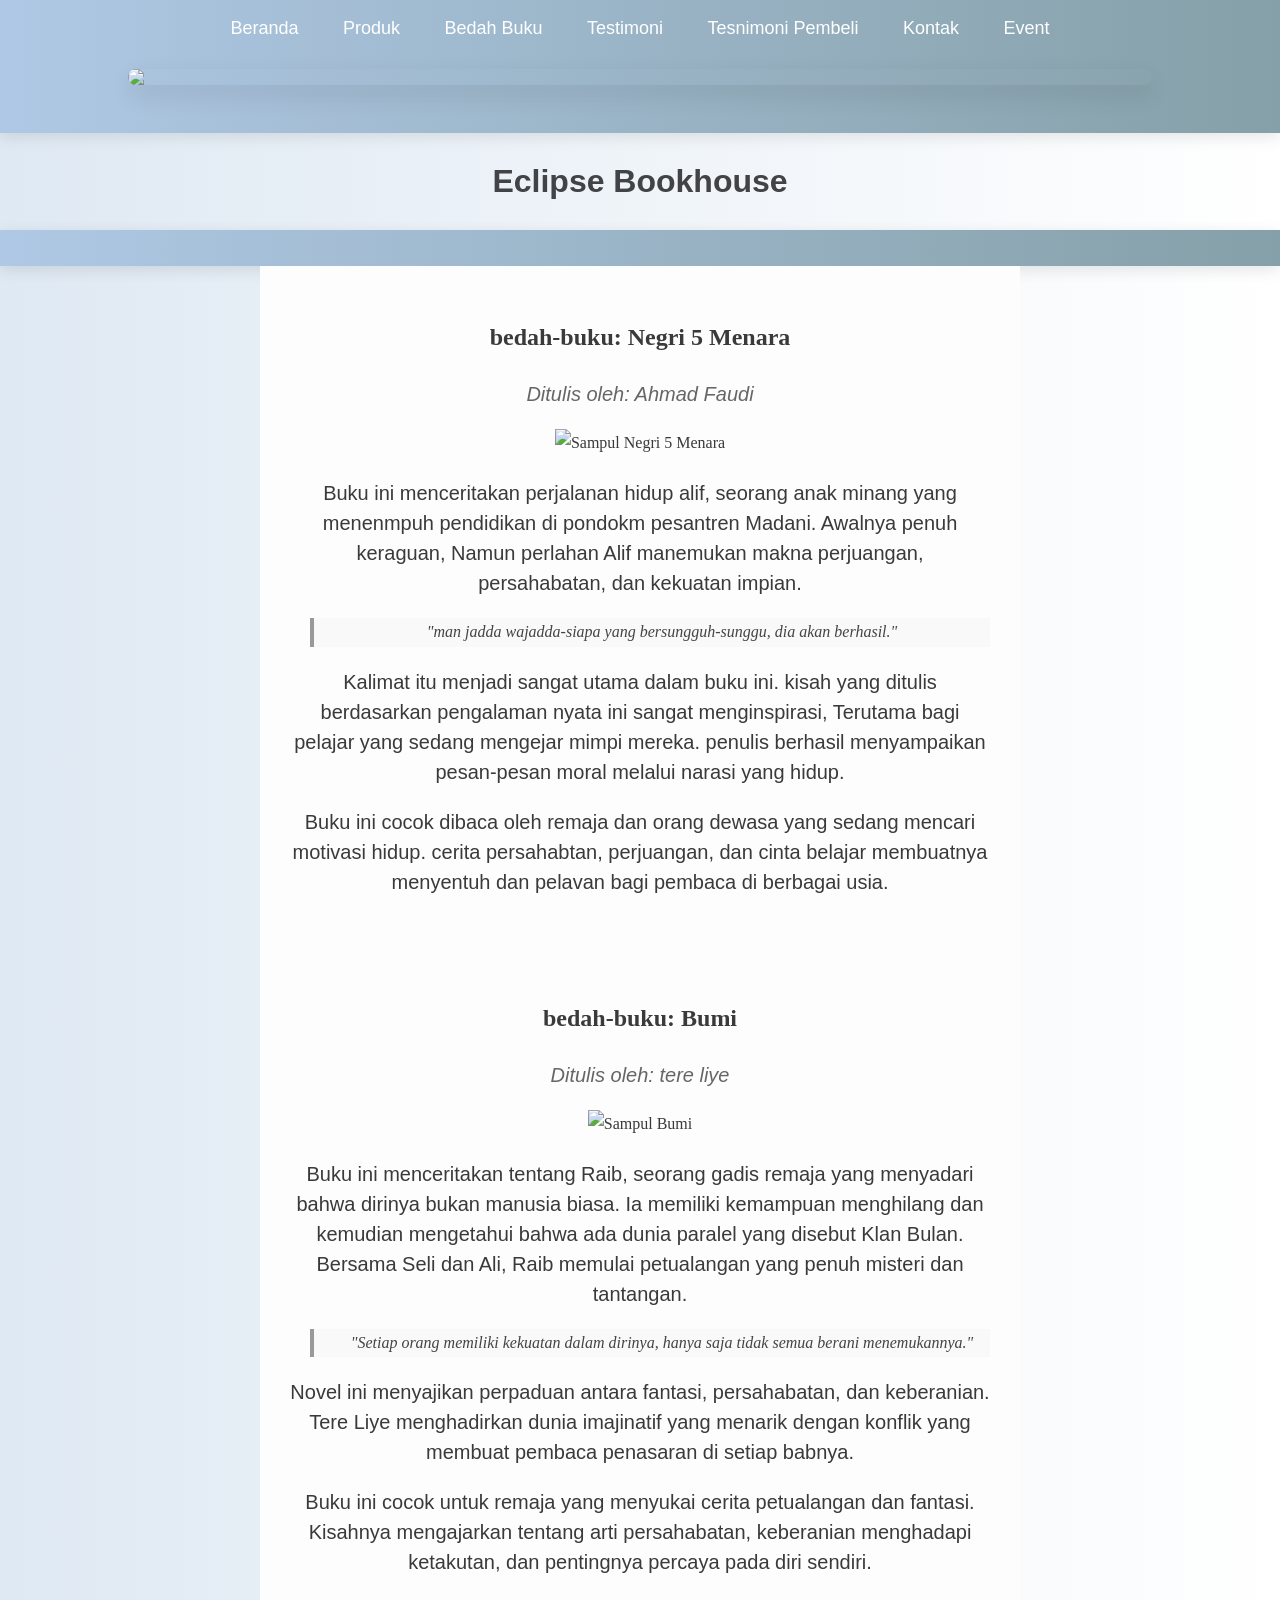
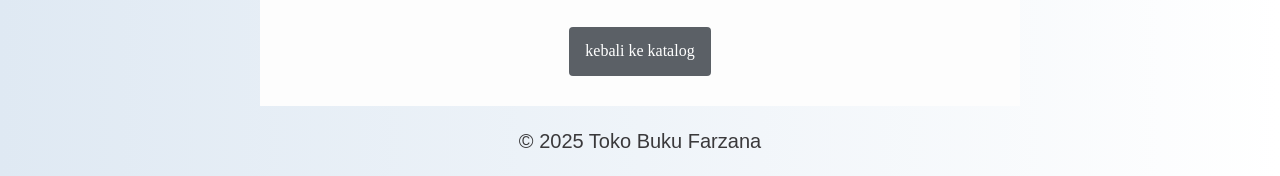
==== bedah-buku.html @ 95516551 "Add files via upload" ====
<!DOCTYPE html>

<html lang="id">
<head>
<meta charset="UTF-8">
<meta name="viewport" content="width=device-width, initial-slace=1.0">
    <title>Profil Usaha Buku</title>
    <link rel="stylesheet" href="style.css" />
</head>
<body>
<nav>
    <a href="index.html">Beranda</a>
    <a href="Produk.html">Produk</a>
    <a href="bedah-buku.html">Bedah Buku</a>
    <a href="testimoni.html">Testimoni</a>
    <a href="tampil-testimoni.html">Tesnimoni Pembeli</a>
     <a href="kontak.html">Kontak</a>
     <a href="event.html">Event</a>
          <header>
  <p><img src="image/Header.jpg" class="hero-img"></p>
</header>

</nav>
<body>
    <header>
        <h1>Eclipse Bookhouse</h1>
        <nav>

        </nav>
    </header>
</body>
<main class="artikel">
    <h2>bedah-buku: Negri 5 Menara</h2>
    <p class="penulis">Ditulis oleh: Ahmad Faudi</p>

    <img src="image/Negri 5 Menara.jpg" alt="Sampul Negri 5 Menara" class="Sampul">

    <p>
        Buku ini menceritakan perjalanan hidup alif, seorang anak minang yang menenmpuh pendidikan di pondokm pesantren Madani.
        Awalnya penuh keraguan, Namun perlahan Alif manemukan makna perjuangan, persahabatan, dan kekuatan impian.
    </p>

    <blockquote>

          "man jadda wajadda-siapa yang bersungguh-sunggu, dia akan berhasil."
        
    </blockquote>

    <p>
        Kalimat itu menjadi sangat utama dalam buku ini. kisah yang ditulis berdasarkan pengalaman nyata ini sangat menginspirasi, Terutama bagi pelajar yang sedang mengejar mimpi mereka. penulis berhasil menyampaikan pesan-pesan moral melalui narasi yang hidup. </p>

        <p> 
            Buku ini cocok dibaca oleh remaja dan orang dewasa yang sedang mencari motivasi hidup. cerita persahabtan, perjuangan, dan cinta belajar membuatnya menyentuh dan pelavan bagi pembaca di berbagai usia.
        </p>
</main>







<main class="artikel">
    <h2>bedah-buku: Bumi</h2>
    <p class="penulis">Ditulis oleh: tere liye</p>

    <img src="image/Bumi.webp" alt="Sampul Bumi" class="Sampul">

    <p>
        Buku ini menceritakan tentang Raib, seorang gadis remaja yang menyadari bahwa dirinya bukan manusia biasa.
        Ia memiliki kemampuan menghilang dan kemudian mengetahui bahwa ada dunia paralel yang disebut Klan Bulan.
        Bersama Seli dan Ali, Raib memulai petualangan yang penuh misteri dan tantangan.
    </p>

    <blockquote>
        

          "Setiap orang memiliki kekuatan dalam dirinya, hanya saja tidak semua berani menemukannya."
        
    </blockquote>

    <p>
        Novel ini menyajikan perpaduan antara fantasi, persahabatan, dan keberanian.
        Tere Liye menghadirkan dunia imajinatif yang menarik dengan konflik yang membuat pembaca penasaran di setiap babnya.
        <p> 
             Buku ini cocok untuk remaja yang menyukai cerita petualangan dan fantasi.
        Kisahnya mengajarkan tentang arti persahabatan, keberanian menghadapi ketakutan, dan pentingnya percaya pada diri sendiri.
    </p>
        </p>

    <a href="produk.html" class="btn-kembali"> kebali ke katalog</a>
</main>

<footer>
    <p>&copy; 2025 Toko Buku Farzana</p>
</footer>
</body>
</html>
---- style.css ----
body {
    background-color: rgb(209, 241, 247);
    font-family: 'Dancing Script', cursive;
    color: #3a393b;
    margin: 20px;
}

.hero-img {
    display: block;
    margin: 30px auto;
    max-width: 80%;
    border-radius: 20px;
    box-shadow: 0 10px 25px rgba(0,0,0,0.1);
}

nav {
    background: linear-gradient(90deg, #afc8e5, #85a0a8);
    padding: 18px 0;
    text-align: center;
    box-shadow: 0 4px 15px rgba(0,0,0,0.1);
}

nav a {
    color: white;
    text-decoration: none;
    margin: 0 20px;
    font-size: 18px;     /* diperbesar */
    font-weight: 500;
    transition: 0.3s;
}

nav a:hover {
    color: #3f829c;
}

nav a {
    position: relative;
}

nav a::after {
    content: "";
    position: absolute;
    width: 0%;
    height: 3px;
    left: 0;
    bottom: -5px;
    background: white;
    transition: 0.3s;
}

nav a:hover::after {
    width: 100%;
}
h1 {
    color: #414346;
    text-align: center;
}

p {
    font-size: 20px;
    font-family: Arial, sans-serif;
    line-height: 1.5;
}

.daftar-produk {
    display: grid;
    grid-template-columns: repeat(auto-fit, minmax(250px, 1fr));
    gap: 20px;
    padding: 20px;
}

.produk {
    background-color: #fafcff;
    border: 1px solid #5c809e;
    padding: 15px;
    border-radius: 10px;
    text-align: center;
    box-shadow: 0 2px 6px rgba(0, 0, 0, 0.1);
}

.produk img {
    width: 150px;
    height: auto;
    border-radius: 5px;
    margin-bottom: 10px;
}

.produk h2 {
    font-size: 20px;
    color: rgb(25, 92, 179);
}

.produk h3 {
    font-size: 16px;
    color: aqua;
}

.harga {
    font-weight: bold;
    color: rgb(29, 85, 150);
}

.deskripsi {
    font-size: 14px;
    color: #324891;
}

.product-card p {
    flex-grow: 1;   /* isi deskripsi ngisi ruang */
    text-align: justify;
}

.product-container {
    display: flex;
    justify-content: center;
    gap: 40px;
    flex-wrap: wrap;
    align-items: stretch; /* bikin tinggi ikut rata */
}

.product-card {
    width: 320px;              /* samain lebar */
    background: #fff;
    border-radius: 20px;
    padding: 20px;
    box-shadow: 0 10px 25px rgba(0,0,0,0.1);
    display: flex;
    flex-direction: column;    /* penting biar isi bisa diatur */
    justify-content: space-between;
}

.artikel {
    max-width: 700px;
    margin: auto;
    padding: 30px;
    background-color: #fdfdfd;
    font-family: 'Georgia', serif;
    line-height: 1.8;
}

.artikel .penulis {
    font-style: italic;
    color: #666;
    margin-bottom: 20px;
}

.artikel .sampul {
    width: 180px;
    float: right;
    margin: 0 0 20px 20px;
    border: 1px solid #ccc;
    box-shadow: 2px 2px 6px rgba(0, 0, 0, 0.1);
}

.artikel blockquote {
    font-style: italic;
    padding-left: 20px;
    margin: 0 0 20px 20px;
    border-left: 4px solid #999;
    color: #444;
    background-color: #f9f9f9;
}

.btn-kembali {
    display: inline-block;
    margin-top: 30px;
    padding: 10px 16px;
    background-color: #5b6066;
    color: white;
    text-decoration: none;
    border-radius: 4px;
}

.btn-kembali:hover {
    background-color: #b3bbc2;
}

.formulir {
    max-width: 600px;
    margin: auto;
    padding: 20px;
    background-color: #f8f7f7;
    border-radius: 10px;
    box-shadow: 0 0 10px rgba(0, 0, 0, 0.1);
}

.formulir {
    background: white;
    padding: 30px;
    border-radius: 20px;
    width: 90%;
    max-width: 500px;
    margin: 40px auto;
    box-shadow: 0 10px 25px rgba(0,0,0,0.1);
}

form label {
    display: block;
    margin-top: 10px;
    font-weight: bold;
}

form input,
form select,
form textarea {
    width: 100%;
    padding: 8px;
    margin-top: 5px;
    margin-bottom: 15px;
    border-radius: 5px;
    border: 1px solid #ccc;
}

form button {
    background-color: #8a8a8a;
    color: rgb(253, 250, 250);
    padding: 10px 15px;
    border: none;
    border-radius: 5px;
    cursor: pointer;
}

form button:hover {
    background-color: #636363;
}

body {
    font-family: Arial, sans-serif;
    background-color: #f0f8ff;
}

.contact {
    width: 400px;
    margin: auto;
}

input, textarea {
    width: 100%;
    margin-bottom: 10px;
    padding: 8px;
}

button {
    background-color: #9aadb6;
    color: white;
    border: none;
    padding: 10px;
    cursor: pointer;
}

body {
    font-family: Arial, sans-serif;
    background-color: #eef7ff;
    text-align: center;
}

body {
    font-family: 'Poppins', sans-serif;
    background: linear-gradient(to right, #dfe9f3, #ffffff);
    margin: 0;
    padding: 0;
}

h1 {
    text-align: center;
    margin: 30px 0;
    font-size: 32px;
    font-weight: 600;
}

.event-container {
    display: flex;
    justify-content: center;
    gap: 30px;
    flex-wrap: wrap;
    padding: 20px;
}

.event-card {
    background: white;
    width: 300px;
    border-radius: 20px;
    overflow: hidden;
    box-shadow: 0 10px 25px rgba(0,0,0,0.1);
    transition: 0.3s ease;
}

.event-card:hover {
    transform: translateY(-10px);
}

.event-card img {
    width: 100%;
    height: auto;              /* penting biar gak kepotong */
    display: block;
}

.event-card h2 {
    font-size: 18px;
    padding: 15px 15px 0;
}

.event-card p {
    padding: 5px 15px;
    color: #555;
}

button {
    margin: 15px;
    padding: 10px 20px;
    background: linear-gradient(45deg, #8994a1, #808283);
    color: white;
    border: none;
    border-radius: 8px;
    cursor: pointer;
    transition: 0.3s;
}

button:hover {
    opacity: 0.8;
}
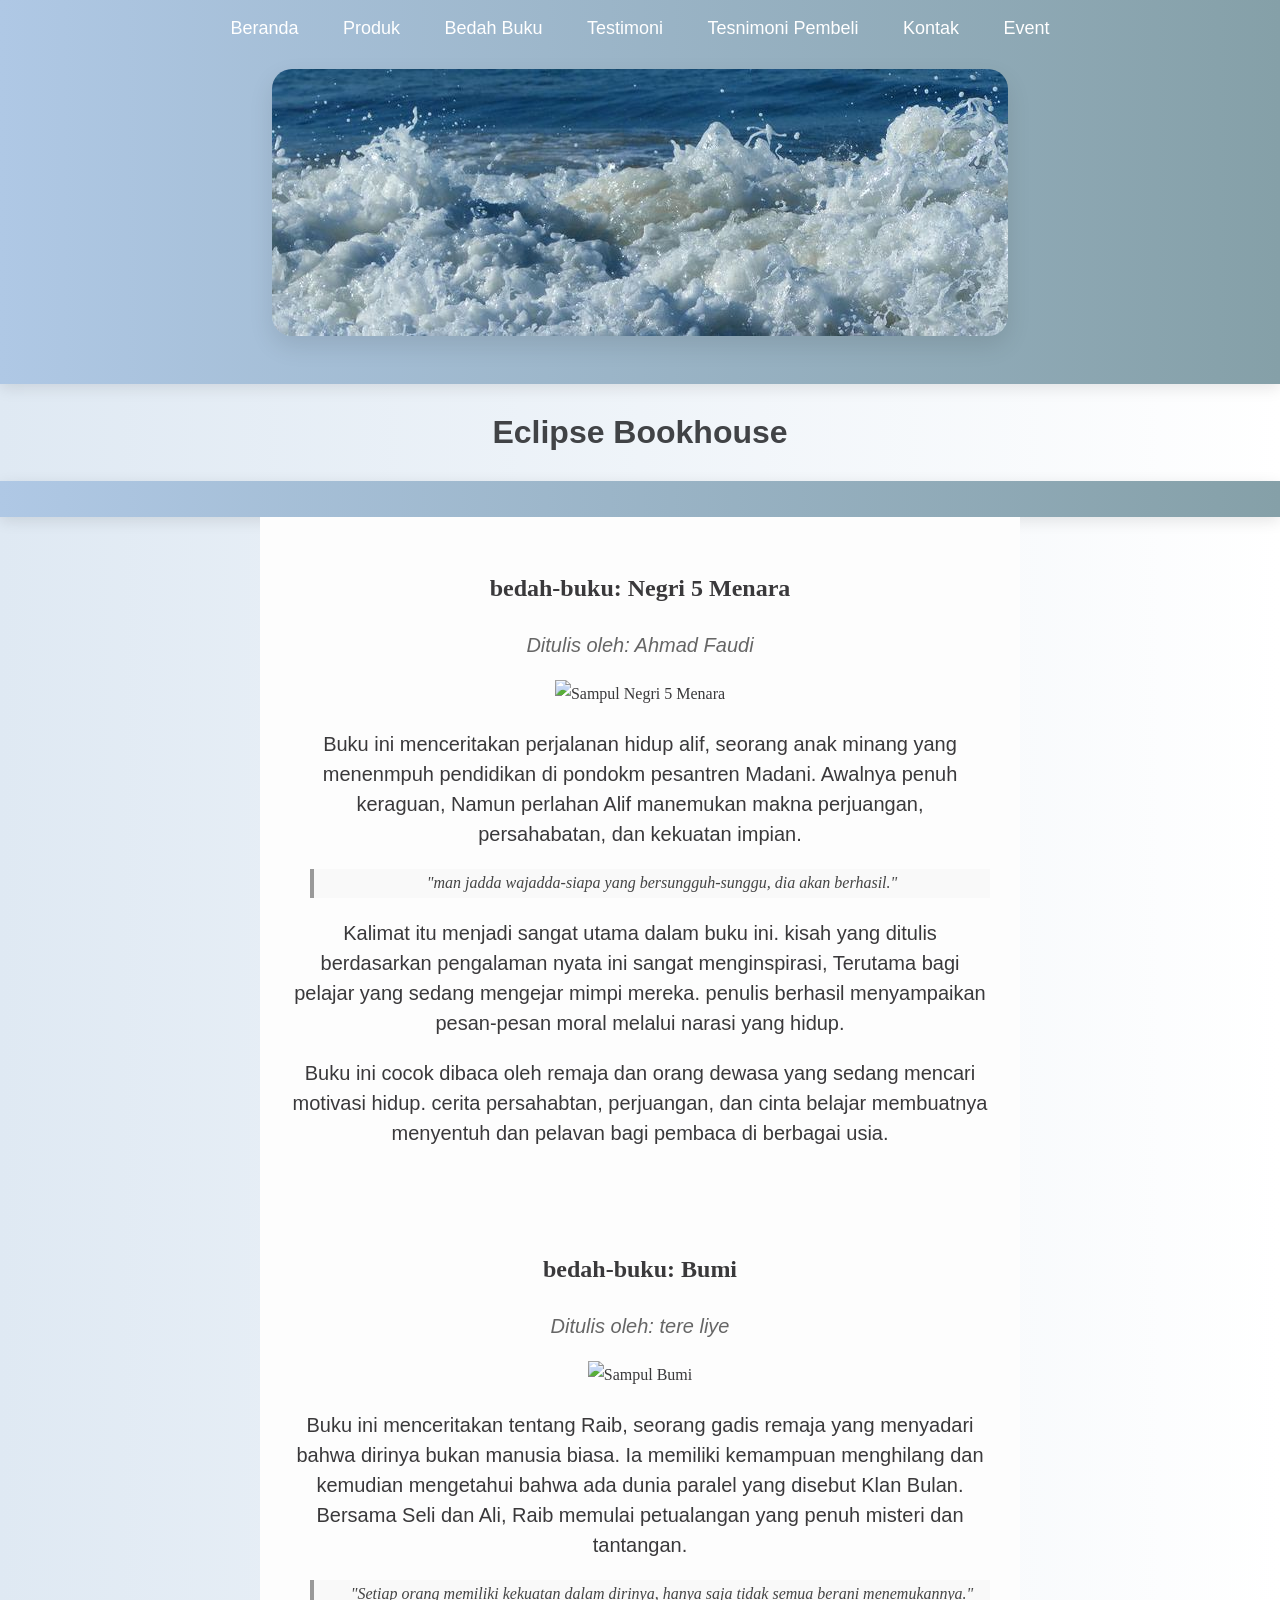
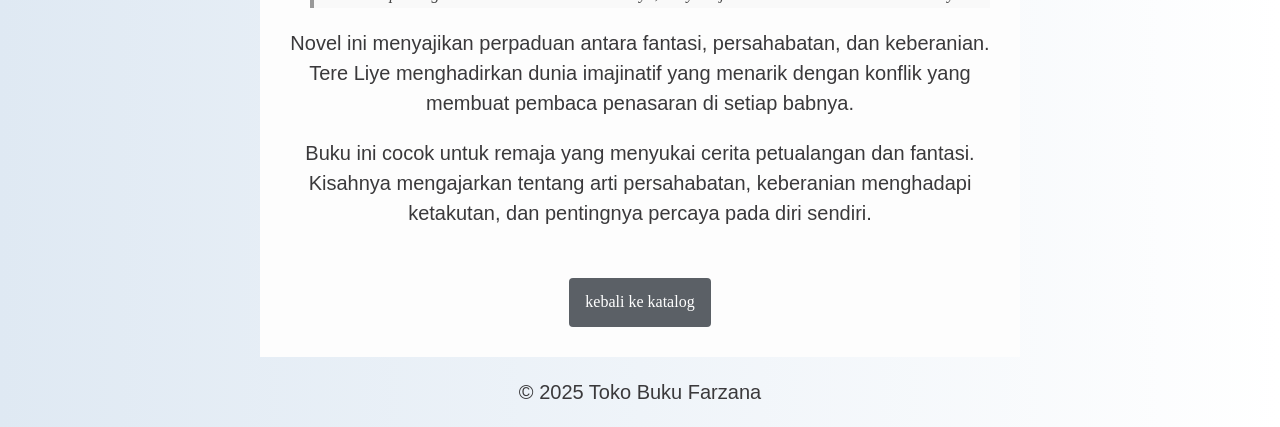
==== commit 2c923629: "Update bedah-buku.html" ====
--- a/bedah-buku.html
+++ b/bedah-buku.html
@@ -17,7 +17,7 @@
      <a href="kontak.html">Kontak</a>
      <a href="event.html">Event</a>
           <header>
-  <p><img src="image/Header.jpg" class="hero-img"></p>
+  <p><img src="Header.jpg" class="hero-img"></p>
 </header>
 
 </nav>
@@ -97,3 +97,4 @@
 </body>
 </html>
 
+
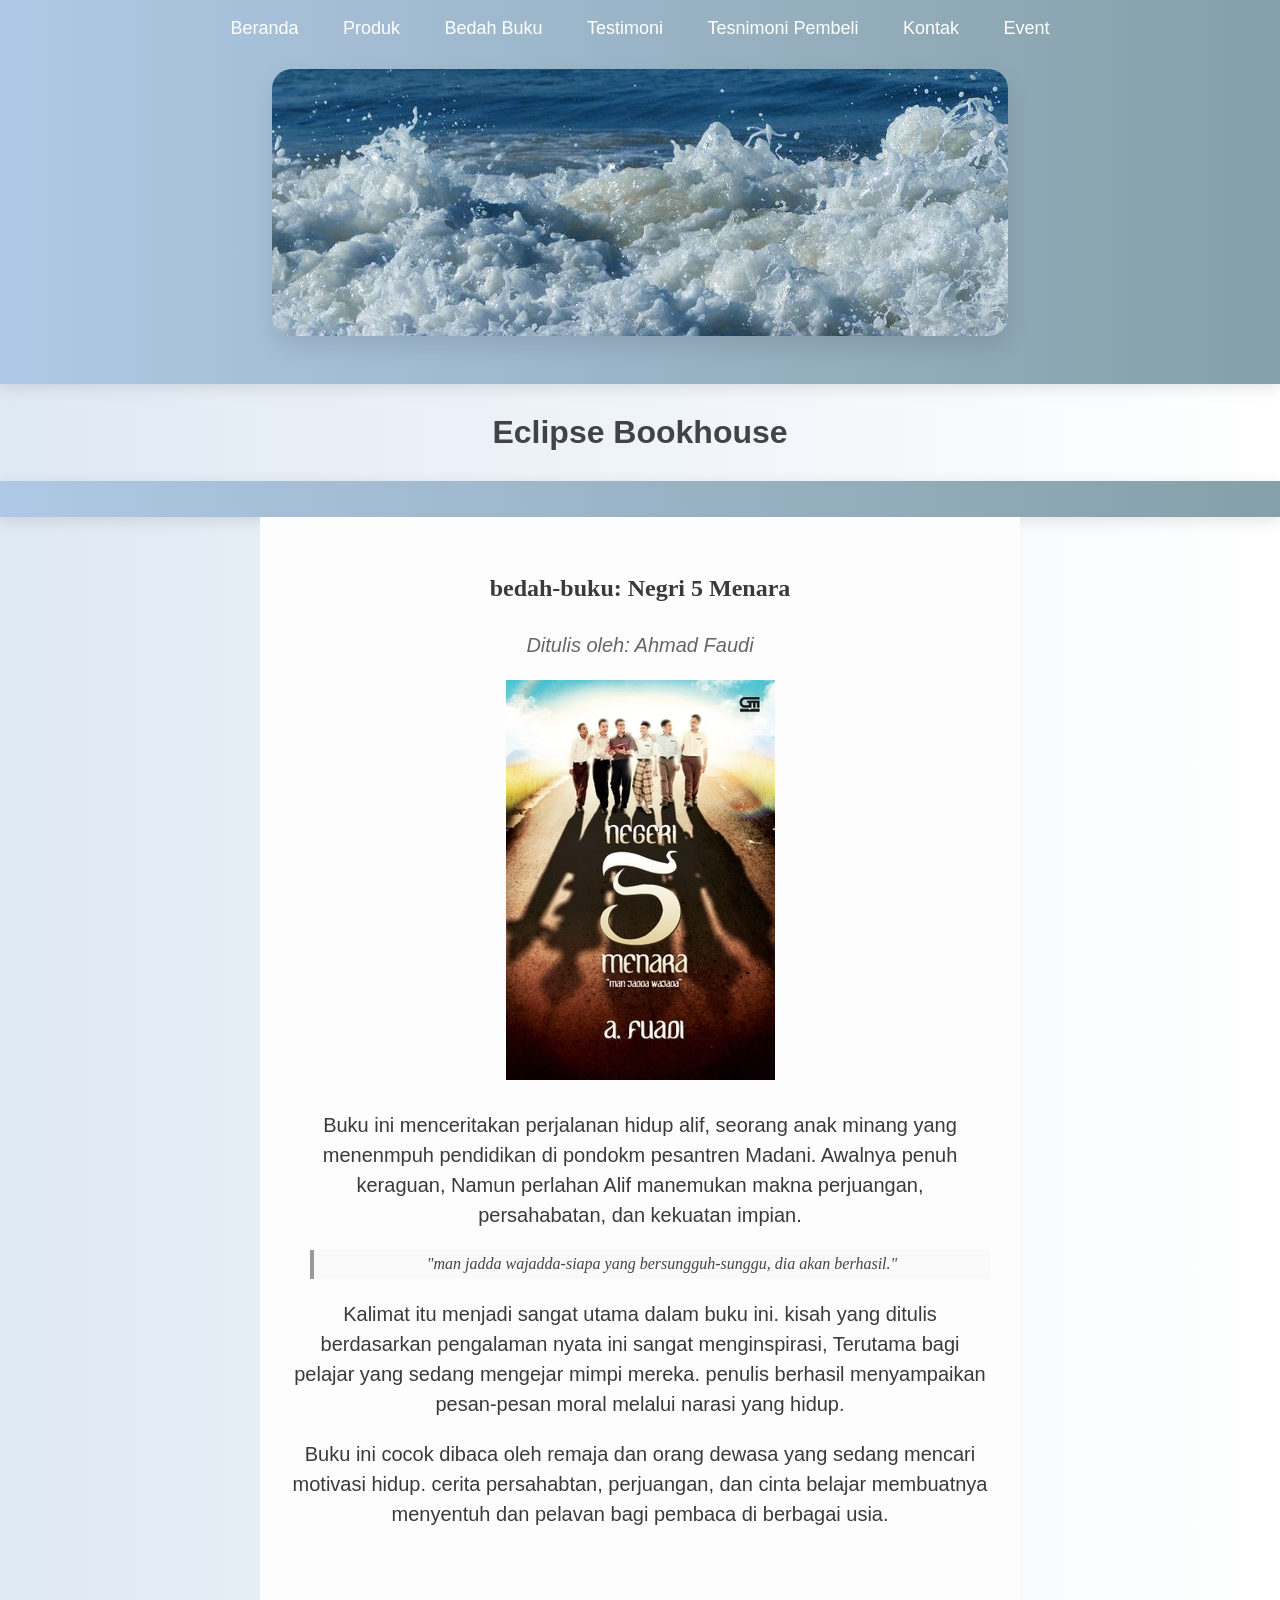
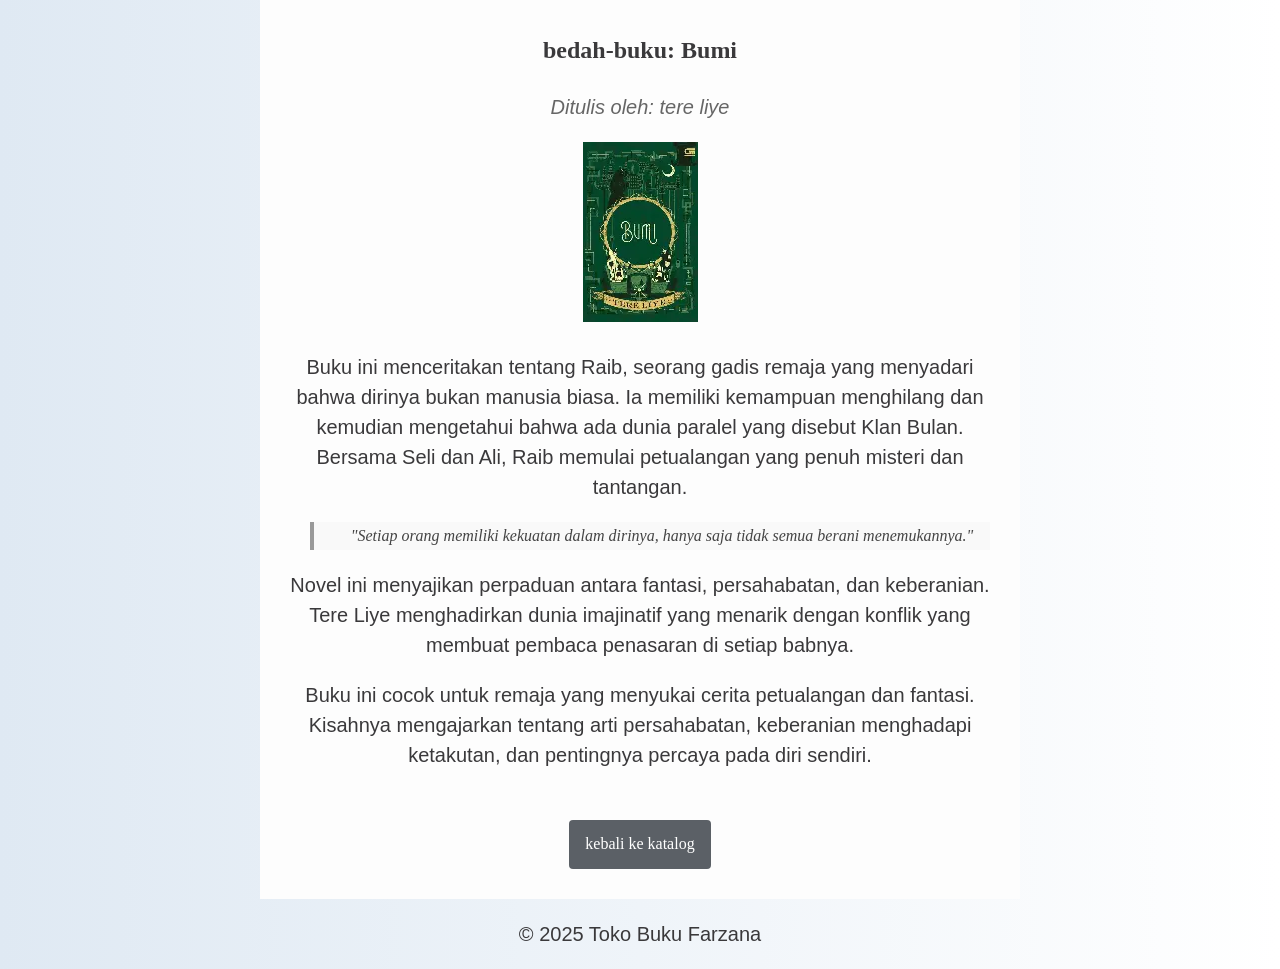
==== commit 5902caec: "Update bedah-buku.html" ====
--- a/bedah-buku.html
+++ b/bedah-buku.html
@@ -33,7 +33,7 @@
     <h2>bedah-buku: Negri 5 Menara</h2>
     <p class="penulis">Ditulis oleh: Ahmad Faudi</p>
 
-    <img src="image/Negri 5 Menara.jpg" alt="Sampul Negri 5 Menara" class="Sampul">
+    <img src="Negri 5 Menara.jpg" alt="Sampul Negri 5 Menara" class="Sampul">
 
     <p>
         Buku ini menceritakan perjalanan hidup alif, seorang anak minang yang menenmpuh pendidikan di pondokm pesantren Madani.
@@ -64,7 +64,7 @@
     <h2>bedah-buku: Bumi</h2>
     <p class="penulis">Ditulis oleh: tere liye</p>
 
-    <img src="image/Bumi.webp" alt="Sampul Bumi" class="Sampul">
+    <img src="Bumi.webp" alt="Sampul Bumi" class="Sampul">
 
     <p>
         Buku ini menceritakan tentang Raib, seorang gadis remaja yang menyadari bahwa dirinya bukan manusia biasa.
@@ -98,3 +98,4 @@
 </html>
 
 
+
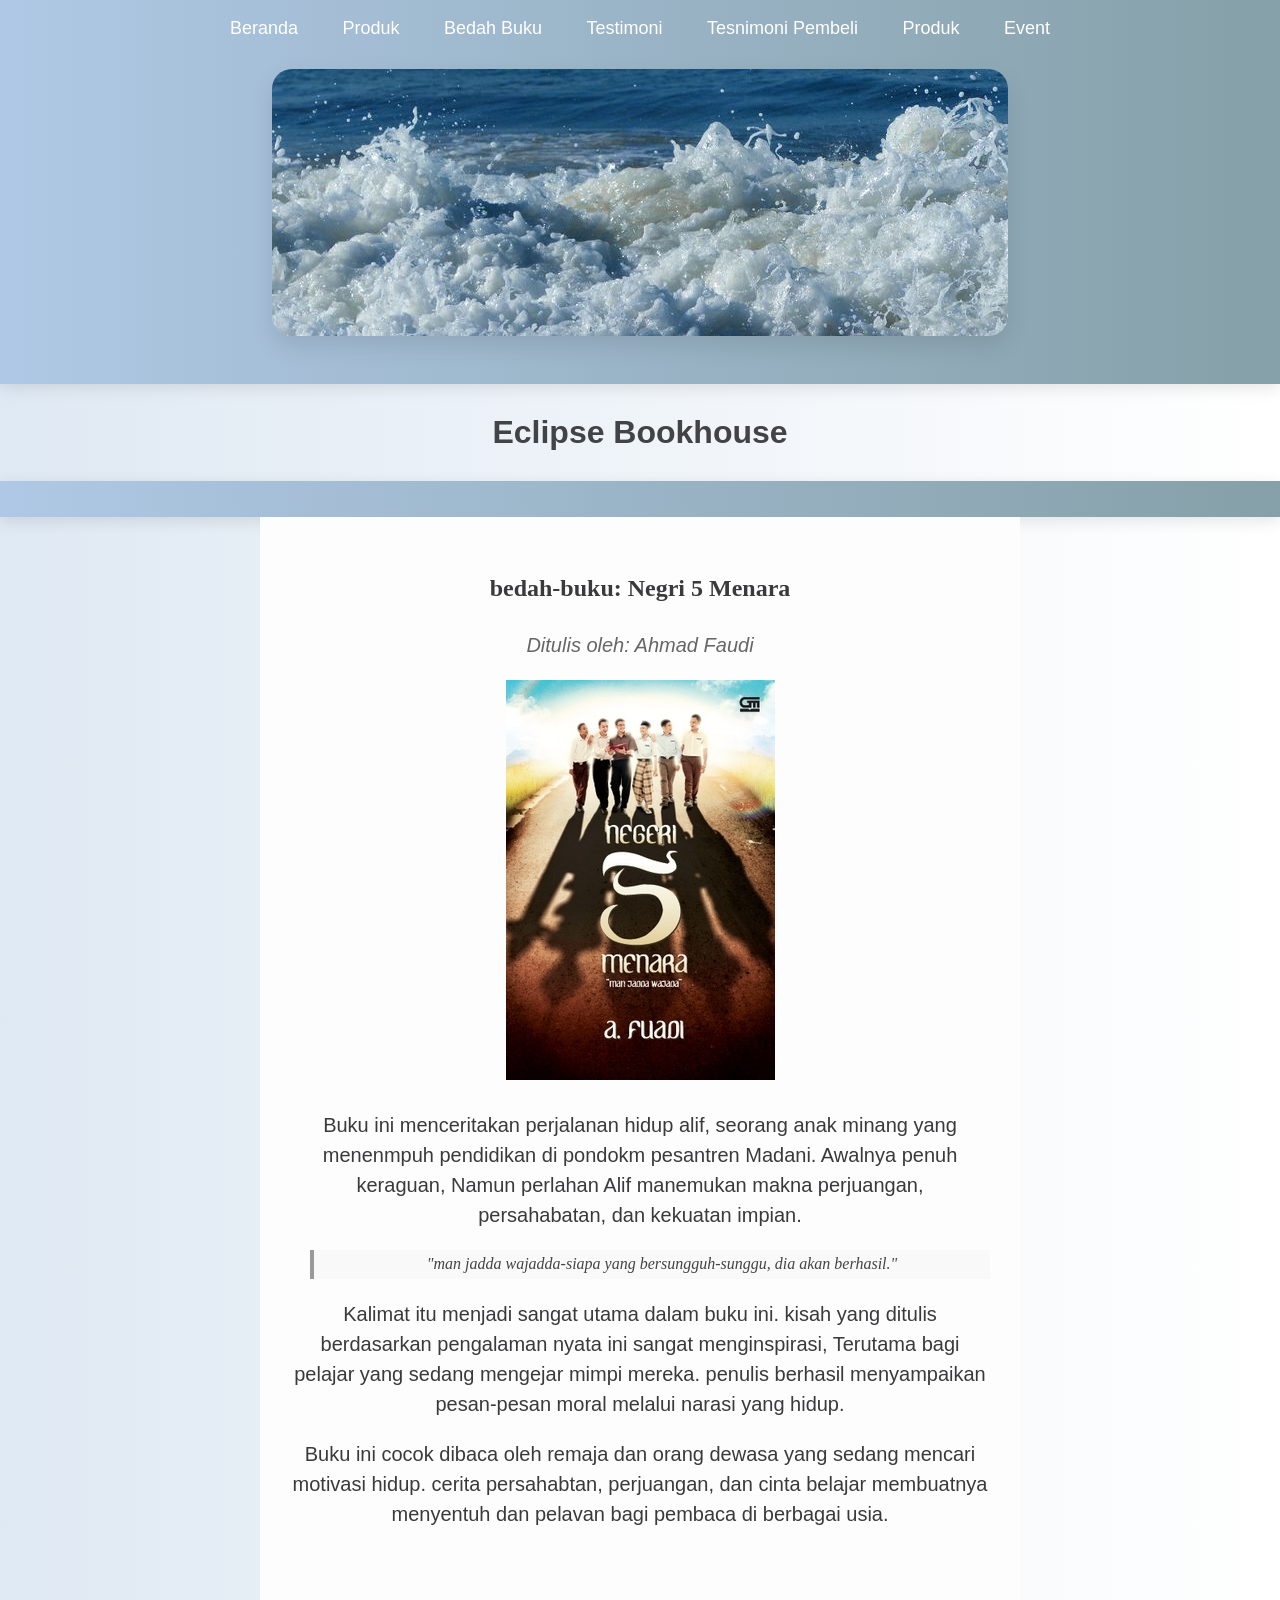
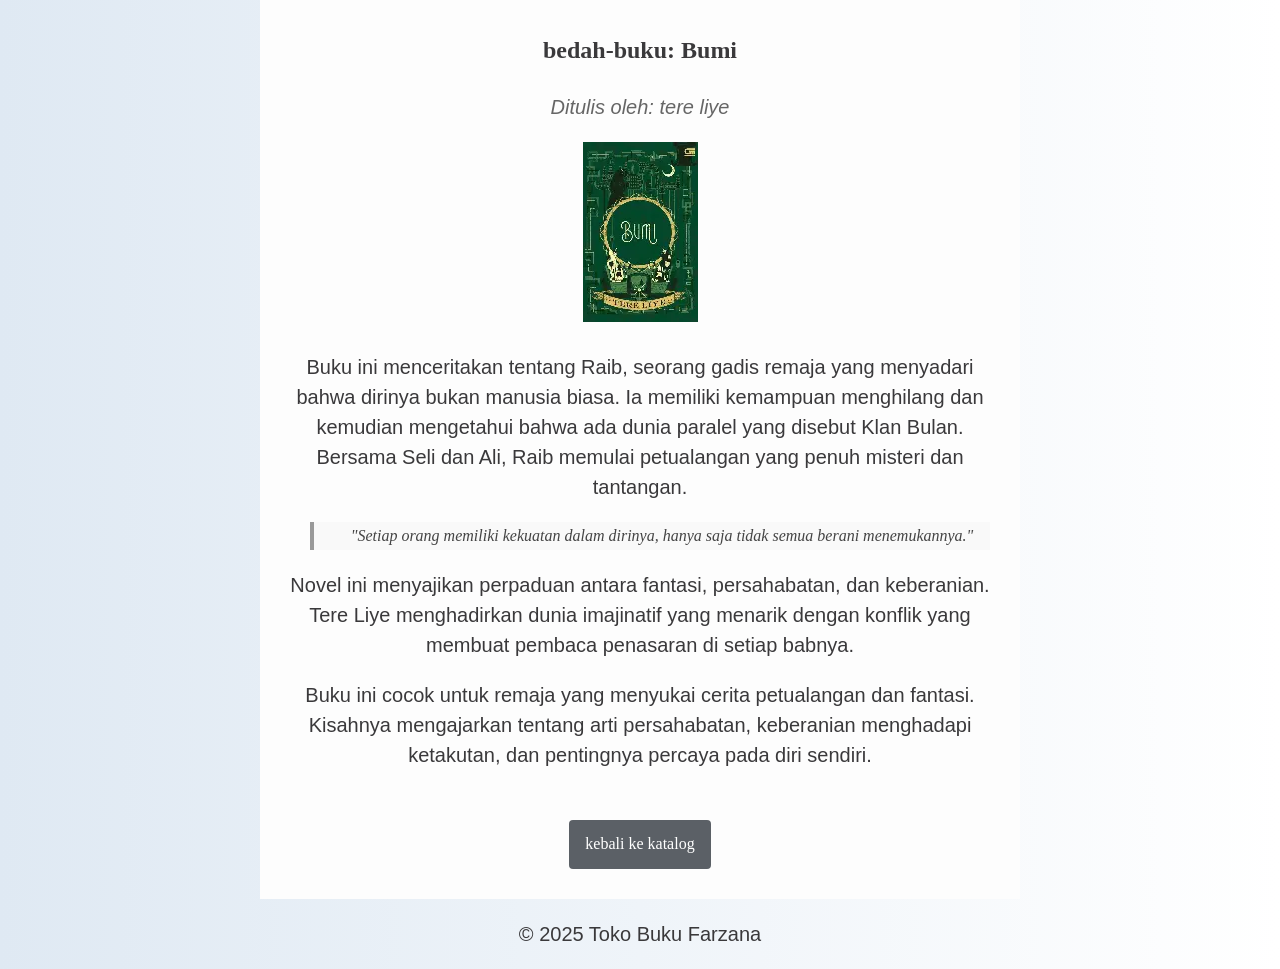
==== commit e2343855: "Update bedah-buku.html" ====
--- a/bedah-buku.html
+++ b/bedah-buku.html
@@ -14,7 +14,7 @@
     <a href="bedah-buku.html">Bedah Buku</a>
     <a href="testimoni.html">Testimoni</a>
     <a href="tampil-testimoni.html">Tesnimoni Pembeli</a>
-     <a href="kontak.html">Kontak</a>
+     <a href="produk.html">Produk</a>
      <a href="event.html">Event</a>
           <header>
   <p><img src="Header.jpg" class="hero-img"></p>
@@ -99,3 +99,4 @@
 
 
 
+
